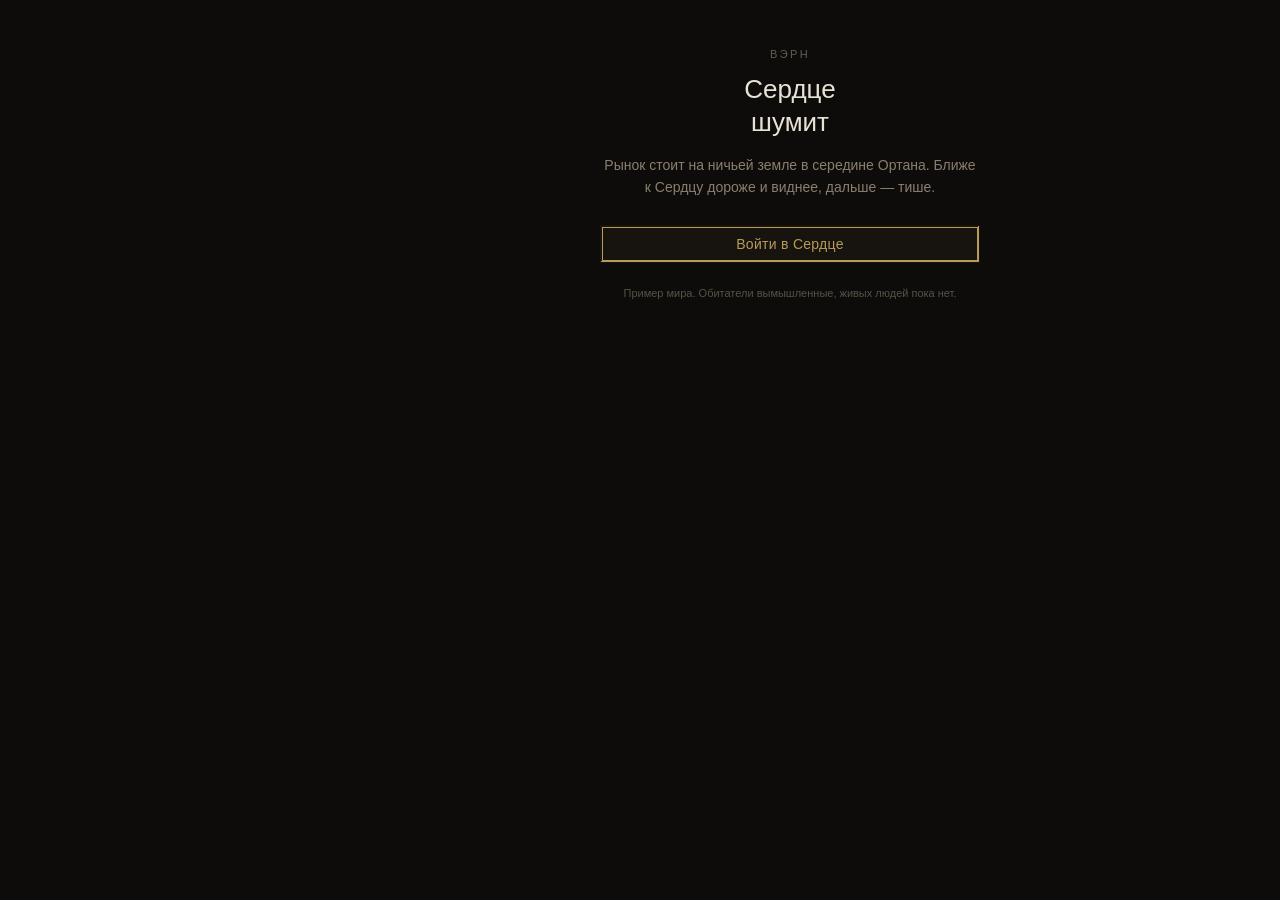
==== mir/index.html @ b0121321 "адреса латиницей: mir и nabor, со старых переадресация" ====
<!DOCTYPE html>
<html lang="ru">
<head>
<meta charset="utf-8">
<meta name="viewport" content="width=device-width, initial-scale=1, viewport-fit=cover">
<title>Вэрн · Сердце</title>

<!--
  index.html — РАЗМЕТКА всех экранов мира-витрины.

  Видимого текста здесь нет: у каждого места стоит метка data-т, текст
  подставляется из мир.js. Так владелец правит надписи в одном файле.

  Экранов четыре: ворота, страница рынка, лавка, стол.
  Всё, что внутри них, собирается кодом из данных.
-->

<script src="https://telegram.org/js/telegram-web-app.js"></script>
<link rel="stylesheet" href="стиль.css">
<link rel="stylesheet" href="страницы.css">
</head>
<body>
<!--
  Набор силуэтов ларьков. Лежит прямо здесь, а не отдельными файлами:
  ноль лишних запросов, красится из оформления, весит единицы килобайт.

  Холст 0 0 48 48 — тот же, что у знаков народов в настройки.js.
  Земля на уровне y=42.

  Цвета не зашиты: контур, огонёк, дым и фигурки берутся из
  переменных оформления. Переменные проходят внутрь use, поэтому
  состояние ларька меняется одним классом на обёртке.
-->
<svg class="набор-силуэтов" aria-hidden="true" focusable="false">
  <defs>

    <!-- СТОЛЫ · ПЛОСКИЙ навес на столбах, под ним круглый стол.
         Крыша нарочно ровная: у мастерских она домиком, у рядов
         фестонами. По форме крыши квартал и узнаётся издалека. -->
    <symbol id="силуэт-столы" viewBox="0 0 48 48">
      <g fill="none" stroke="var(--контур)" stroke-width="2.4"
         stroke-linejoin="round" stroke-linecap="round">
        <path d="M2 15 H46"/>
        <path d="M6 15 V19 M42 15 V19"/>
        <circle cx="24" cy="22" r="3.4" fill="var(--огонь)" stroke="none"/>
        <path d="M7 15 V42 M41 15 V42"/>
        <ellipse cx="24" cy="31" rx="11" ry="3.4"/>
        <path d="M24 34 V39"/>
        <path d="M18 39 H30"/>
        <path d="M2 42 H46"/>
        <g fill="var(--фигуры)" stroke="none">
          <circle cx="12" cy="33" r="2.8"/>
          <circle cx="36" cy="33" r="2.8"/>
        </g>
      </g>
    </symbol>

    <!-- МАСТЕРСКИЕ · кузня: крыша домиком, труба с дымом,
         арка горна и наковальня перед ней -->
    <symbol id="силуэт-мастерские" viewBox="0 0 48 48">
      <g fill="none" stroke="var(--контур)" stroke-width="2.4"
         stroke-linejoin="round" stroke-linecap="round">
        <g fill="var(--дым)" stroke="none">
          <circle cx="35" cy="9" r="2.6"/>
          <circle cx="39" cy="4.5" r="2"/>
        </g>
        <rect x="32" y="11" width="6" height="8"/>
        <path d="M5 22 L24 9 L43 22"/>
        <path d="M9 22 V42 H39 V22"/>
        <path d="M18 42 V33 A6 6 0 0 1 30 33 V42 Z"
              fill="var(--огонь)" stroke="var(--контур)"/>
        <path d="M2 42 H46"/>
        <g fill="var(--фигуры)" stroke="none">
          <path d="M3 38 H15 L13 34 H5 Z"/>
          <rect x="7.5" y="38" width="3" height="4"/>
        </g>
      </g>
    </symbol>

    <!-- РЯДЫ · прилавок под полосатым тентом -->
    <symbol id="силуэт-ряды" viewBox="0 0 48 48">
      <g fill="none" stroke="var(--контур)" stroke-width="2.4"
         stroke-linejoin="round" stroke-linecap="round">
        <circle cx="24" cy="24" r="4" fill="var(--огонь)" stroke="none"/>
        <path d="M4 17 H44 L44 21 Q37 26 31 21 Q24 26 17 21 Q11 26 4 21 Z"/>
        <path d="M17 17 V21 M31 17 V21"/>
        <path d="M6 21 V31 M42 21 V31"/>
        <path d="M8 31 H40 V38 H8 Z"/>
        <path d="M8 42 H40"/>
        <path d="M2 42 H46"/>
        <g fill="var(--фигуры)" stroke="none">
          <circle cx="14" cy="36" r="2.6"/>
          <circle cx="34" cy="36" r="2.6"/>
        </g>
      </g>
    </symbol>

    <!-- СВОБОДНО · голый каркас без крыши -->
    <symbol id="силуэт-свободно" viewBox="0 0 48 48">
      <g fill="none" stroke="var(--контур)" stroke-width="2.4"
         stroke-linejoin="round" stroke-linecap="round"
         stroke-dasharray="5 4">
        <path d="M7 19 H41"/>
        <path d="M10 19 V42 M38 19 V42"/>
        <path d="M10 30 H38"/>
        <path d="M2 42 H46"/>
      </g>
    </symbol>

    <!-- СЕРДЦЕ · кратер с водой, что не отражает неба -->
    <symbol id="силуэт-сердце" viewBox="0 0 48 48">
      <circle cx="24" cy="24" r="17" fill="var(--огонь)" opacity="0.13"/>
      <circle cx="24" cy="24" r="11" fill="var(--огонь)" opacity="0.22"/>
      <g fill="none" stroke="var(--контур)" stroke-width="2.2"
         stroke-linejoin="round">
        <circle cx="24" cy="24" r="17"/>
        <circle cx="24" cy="24" r="11"/>
        <circle cx="24" cy="24" r="4.5" fill="var(--огонь)" stroke="none"/>
      </g>
    </symbol>

  </defs>
</svg>

<!--
  Значки занятий. Рисуются линиями, холст 24×24, цвет берётся из
  оформления через currentColor — значит один и тот же значок годится
  и на тёплой вывеске, и на холодной.

  Семь названы в задании, три последних добавлены мной: в третьем
  кольце есть торг, ночлег и травы, а значков к ним не было.
-->
<svg width="0" height="0" style="position:absolute" aria-hidden="true"><defs>
  <g id="з-шахматы"><path d="M4 18h16M6 18l1-7M18 18l-1-7M7 11h10M7 11L5 6l3.5 2L12 4l3.5 4L19 6l-2 5"/></g>
  <g id="з-картинки"><rect x="3.5" y="5.5" width="17" height="13"/><path d="M3.5 15l5-5 4 4 3-2 5 4"/><circle cx="15.5" cy="9.5" r="1.4"/></g>
  <g id="з-видео"><rect x="3.5" y="6.5" width="12" height="11"/><path d="M15.5 10l5-3v10l-5-3z"/></g>
  <g id="з-карты"><rect x="3.5" y="6.5" width="9" height="13"/><path d="M13 6l6 2-4 12-6-2"/></g>
  <g id="з-гифки"><circle cx="12" cy="12" r="8"/><path d="M12 4a8 8 0 0 1 8 8"/><path d="M20 12l-3-2.5M20 12l-3 2.5"/></g>
  <g id="з-музыка"><path d="M9 17V6l9-2v11"/><circle cx="7" cy="17" r="2"/><circle cx="16" cy="15" r="2"/></g>
  <g id="з-таро"><rect x="4.5" y="5.5" width="8" height="12"/><path d="M13 5l6 2-3 12-6-2"/><path d="M8.5 9.5v4M6.5 11.5h4"/></g>
  <g id="з-гороскопы"><circle cx="12" cy="12" r="7.5"/><path d="M12 4.5v15M4.5 12h15"/></g>
  <g id="з-торг"><path d="M12 4v14M6 8h12M6 8l-2.5 5h5zM18 8l2.5 5h-5zM8 20h8"/></g>
  <g id="з-ночлег"><path d="M4 19v-7l8-5 8 5v7"/><rect x="9.5" y="13.5" width="5" height="5.5"/></g>
  <g id="з-травы"><path d="M12 20V9"/><path d="M12 13c-4 0-5-3-5-5 3 0 5 2 5 5z"/><path d="M12 11c4 0 5-3 5-5-3 0-5 2-5 5z"/></g>
  <g id="з-столб"><path d="M12 21V6"/><path d="M12 8h7l-2 2.5 2 2.5h-7"/><path d="M12 14H5l2 2.5-2 2.5h7"/></g>
</defs></svg>

<div class="окно">

  <!-- ══ ворота ══════════════════════════════════════════════════ -->
  <section id="э-ворота" hidden>
    <div class="ворота">
      <div class="надмир" data-т="надпись_мир"></div>
      <h1 class="крупно" data-т="заголовок_ворота"></h1>
      <p class="тускло" data-т="описание_ворота"></p>
    </div>
    <div id="герой-полоска" class="герой-полоска" hidden></div>
    <button class="кн главная" id="к-войти" data-т="кнопка_войти"></button>
    <p class="пример" data-т="пример_мира"></p>
  </section>

  <!-- ══ карта мира ══════════════════════════════════════════════ -->
  <section id="э-карта" hidden>
    <div class="двор" id="двор">
      <svg class="мир" id="мир" viewBox="0 0 1900 1900" aria-hidden="true">
        <g id="земля"></g>
        <g id="дороги"></g>
        <g id="постройки"></g>
        <g id="столбы"></g>
        <g id="фигура"></g>
      </svg>
    </div>

    <div class="мгла"></div>

    <div class="плашка-героя" id="плашка-героя" hidden></div>

    <div class="кольца-кнопки" id="кольца-кнопки"></div>
    <button class="к-герою" id="к-герою"></button>

    <div class="полоса" id="полоса" hidden></div>
    <p class="пример" data-т="пример_мира"></p>
  </section>

  <!-- ══ лавка ═══════════════════════════════════════════════════ -->
  <section id="э-лавка" hidden>
    <header class="шапка">
      <button class="стрелка" id="к-из-лавки" data-т="назад"></button>
      <h1 id="имя-лавки"></h1>
      <span class="стрелка пусто"></span>
    </header>

    <div class="хозяин" id="хозяин-лавки"></div>
    <p class="описание" id="описание-лавки"></p>

    <h2 id="заголовок-столов" data-т="лавка_столы"></h2>
    <div id="столы-лавки"></div>
    <p class="тускло мелко" id="лавка-примечание"></p>

    <p class="пример" data-т="пример_мира"></p>
  </section>

  <!-- ══ стол ════════════════════════════════════════════════════ -->
  <section id="э-стол" hidden>
    <header class="шапка">
      <button class="стрелка" id="к-из-стола" data-т="назад"></button>
      <h1 id="имя-стола"></h1>
      <span class="стрелка пусто"></span>
    </header>

    <div class="круг-стола" id="круг-стола"></div>
    <div class="чей-ход" id="чей-ход"></div>

    <!-- игровое поле: сейчас только шахматы -->
    <div id="поле-игры"></div>
    <p class="тускло мелко по-центру" id="стол-примечание"></p>

    <h2 data-т="стол_разговор"></h2>
    <div class="разговор" id="разговор"></div>
    <div class="строка-чата">
      <input id="поле-чата" type="text" autocomplete="off">
      <button class="кн тихая" id="к-сказать" data-т="стол_отправить"></button>
    </div>
    <p class="тускло мелко" data-т="стол_чат_местный"></p>

    <p class="пример" data-т="пример_мира"></p>
  </section>

  <!-- ══ окошко ══════════════════════════════════════════════════ -->
  <div class="завеса" id="завеса" hidden>
    <div class="окошко">
      <h2 id="окошко-заголовок"></h2>
      <p id="окошко-текст"></p>
      <div class="кнопки" id="окошко-кнопки"></div>
    </div>
  </div>

</div>

<script src="мир.js"></script>
<script src="настройки.js"></script>
<script src="карта.js"></script>
<script src="ход.js"></script>
</body>
</html>
---- mir/стиль.css ----
/*
  стиль.css — ОБЩЕЕ ОФОРМЛЕНИЕ мира-витрины.

  Цвета приходят из темы Телеграма и подставляются в переменные из
  ход.js. Вне Телеграма берётся запасная тема из настройки.js.

  Отдельный вид каждого кольца — в страницы.css. Здесь только то, что
  одинаково везде: раскладка, карточки, стол, чат, окошко.

  Всё плоское. Движение только как отклик на нажатие.
*/

/* ═══ ОБЛИК ═══════════════════════════════════════════════════════════
   Девятичастные рамки и заголовочный шрифт. Разбор, зачем это нужно, —
   в docs/облик.md.

   Рамки взяты из набора Kenney Fantasy UI Borders, лицензия CC0.
   Перекрашены в тёплый металл скриптом работа/рамки.py и лежат в
   облик/ рядом с этим файлом.

   Как работает border-image: картинка 48×48 режется на девять кусков
   по 16 точек. Четыре угла ставятся по углам и НЕ тянутся, стороны
   повторяются, середина не рисуется вовсе. Оттого угол остаётся углом
   при любом размере — этим игра и отличается от формы для заполнения.

   round вместо repeat: повтор укладывается целым числом раз, и узор
   не обрывается на середине завитка.
                                                                      */

@font-face {
  font-family: 'Forum';
  src: url('облик/forum-cyrillic.woff2') format('woff2');
  unicode-range: U+0301, U+0400-045F, U+0490-0491, U+04B0-04B1, U+2116;
  font-display: swap;
}
@font-face {
  font-family: 'Forum';
  /* цифры и латиница: без этого куска «2 500 000» набралось бы
     запасным шрифтом, и в одной строке оказались бы два разных */
  src: url('облик/forum-latin.woff2') format('woff2');
  unicode-range: U+0000-00FF, U+0131, U+0152-0153, U+02BB-02BC, U+02C6,
                 U+02DA, U+02DC, U+0304, U+0308, U+0329, U+2000-206F,
                 U+20AC, U+2122, U+2191, U+2193, U+2212, U+2215, U+FEFF;
  font-display: swap;
}

:root {
  /* Гамма взята из работа/симулятор.html — там вид утверждён.
     Мятного нет нигде: он остался только отметкой занятости за столом. */
  --снег:       #b3c4dd;
  --снег-свет:  #c6d4e8;
  --тень:       #4a5570;
  --камень:     #3f4a66;
  --камень-св:  #5d6a8c;
  --ночь:       #0b0f1c;
  --тепло:      #e09a3a;
  --тепло-св:   #ffc978;
  --дерево:     #6b4a22;

  --фон:        #0b0f1c;
  --поле:       #17130f;
  --текст:      #c6d4e8;
  --тусклый:    #8fa0c4;
  --кнопка:     #e09a3a;
  --текст-кнопки: #1a1206;
  --тревога:    #c4674a;
  --металл:     #b99a58;

  --кольцо:     #e09a3a;
  --кольцо-фон: #17130f;
  --кольцо-рамка: #4c587a;

  --радиус: 0px;
  --поле-окна: 0px;
}

* { box-sizing: border-box; margin: 0; padding: 0; }

body {
  background: var(--фон);
  color: var(--текст);
  font: 400 15px/1.5 -apple-system, BlinkMacSystemFont, "Segoe UI", Roboto, sans-serif;
  display: flex; justify-content: center;
  padding: var(--поле-окна);
  padding-bottom: calc(var(--поле-окна) + env(safe-area-inset-bottom, 0px));
  min-height: 100vh;
  -webkit-text-size-adjust: 100%;
  overscroll-behavior-x: none;
}

.окно { width: 100%; max-width: 380px; }
[hidden] { display: none !important; }

h2 { font-size: 13px; font-weight: 400; color: var(--тусклый); margin: 18px 0 8px; }
/* Заголовочный шрифт только в заголовках и названиях. */
.крупно, .надмир, .шапка h1, .место .название, .стол-строка b,
.окошко h2, .герой-полоска b, .круг-стола .середина, .кн, .квартал
  { font-family: var(--заголовки); }
.надмир { color: var(--металл); }
.тускло { color: var(--тусклый); }
.мелко { font-size: 12.5px; }
.по-центру { text-align: center; }

/* честная строка, обязана быть на каждом экране */
.пример {
  font-size: 11px; color: var(--тусклый); opacity: .6;
  text-align: center; margin-top: 22px; line-height: 1.5;
}

/* ── ворота ─────────────────────────────────────────────────────── */
.ворота { text-align: center; padding: 46px 0 26px; }
.надмир {
  font-size: 11px; color: var(--тусклый); opacity: .7;
  letter-spacing: .22em; margin-bottom: 10px;
}
.крупно { font-size: 26px; font-weight: 500; line-height: 1.3; white-space: pre-line; }
.ворота p { font-size: 14px; margin-top: 14px; line-height: 1.6; }

.герой-полоска {
  display: flex; align-items: center; gap: 10px;
  background: var(--поле);
  background-clip: padding-box;
  border-style: solid; border-color: transparent; border-radius: 0;
  image-rendering: pixelated;
  border-width: var(--рамка-мелкая);
  border-image: url('облик/рамка-поле.png') 16 round;
  padding: 6px 8px; margin-bottom: 12px;
}
.герой-полоска img { width: 38px; height: 38px; border-radius: 8px; object-fit: cover; }
.герой-полоска b { font-size: 14px; font-weight: 500; display: block; }
.герой-полоска span { font-size: 12px; color: var(--тусклый); }

/* ── шапка ──────────────────────────────────────────────────────── */
.шапка {
  display: flex; align-items: center; gap: 8px; margin-bottom: 12px;
}
.шапка h1 {
  flex: 1; text-align: center; font-size: 22px; font-weight: 400;
  letter-spacing: .06em; color: var(--текст);
  min-width: 0; overflow: hidden; text-overflow: ellipsis; white-space: nowrap;
}
.стрелка {
  flex: none; width: 40px; height: 40px;
  background: var(--поле); background-clip: padding-box; color: var(--металл);
  border-style: solid; border-color: transparent; border-radius: 0;
  border-width: var(--рамка-мелкая); image-rendering: pixelated;
  border-image: url('облик/рамка-тихая.png') 16 round;
  font-size: 15px; font-family: inherit; cursor: pointer;
}
.стрелка:disabled { opacity: .3; pointer-events: none; }
.стрелка.пусто { background: none; pointer-events: none; }

/* ── кварталы ───────────────────────────────────────────────────── */
.кварталы { display: flex; gap: 5px; margin-bottom: 14px; flex-wrap: wrap; }
.квартал {
  flex: 1; min-width: 62px; display: flex; flex-direction: column;
  align-items: center; gap: 3px; padding: 8px 4px; border-radius: 9px;
  background: var(--поле); color: var(--тусклый); font-size: 11.5px;
  border: 1px solid transparent; cursor: pointer; user-select: none;
}
.квартал.выбран {
  border-color: transparent; color: var(--текст);
  border-width: var(--рамка-мелкая); image-rendering: pixelated;
  border-image: url('облик/рамка-поле.png') 16 round;
  padding: 4px 2px;
}
.квартал.закрыт { opacity: .35; cursor: default; }

/* ── карта мира ─────────────────────────────────────────────────────
   Двор во весь экран. Мир — один svg на 1900×1900, камера двигает его
   через viewBox: так линии остаются чёткими на любом приближении.

   Свет всегда слева сверху: у всех построек светлый скат слева,
   тёмный справа. Разнобой первым выдаёт самоделку.                  */

#э-карта { position: fixed; inset: 0; }

.двор {
  position: absolute; inset: 0;
  background: var(--ночь);
  touch-action: none; cursor: grab;
  overflow: hidden;
}
.мир { width: 100%; height: 100%; display: block; }

.лес { fill: #1e2a1c; }

/* дороги: светлая протоптанная полоса по земле */
.дорога { fill: none; stroke: #7d8496; }
.дорога.кольцевая { stroke-width: 26; opacity: .5; }
.дорога.лучевая   { stroke-width: 18; opacity: .42; }
.дорога.тропка    { stroke-width: 10; opacity: .3; }

/* Окно дома названо «оконце»: класс «окно» уже занят обёрткой
   страницы с шириной 100%, а css-ширина действует и на svg — окна
   растягивало во всю карту.

   ── дом ─────────────────────────────────────────────────────────────
   Занятость читается температурой: открыт — тёплый, окна горят;
   закрыт — те же стены темнее и окна чёрные; свободно — холодный
   каркас. Подписи только подтверждают. */
.дом { cursor: pointer; }
.дом .площадка { fill: #10131c; opacity: .55; }
.дом .стены { fill: #6b4a22; }
.дом .стены-тень { fill: #4a3218; }
.дом .поясок { stroke: #8a5c22; stroke-width: 2; fill: none; }
.дом .скат-свет { fill: #a8452c; }
.дом .скат-тень { fill: #71301f; }
.дом .труба { fill: #4a3218; }
.дом .оконце { fill: #ffc978; }

.дом.открыт .площадка { fill: #ffb347; opacity: .16; }

.дом.закрыт .стены { fill: #45301a; }
.дом.закрыт .стены-тень { fill: #2f2011; }
.дом.закрыт .скат-свет { fill: #6d2f20; }
.дом.закрыт .скат-тень { fill: #4a2016; }
.дом.закрыт .оконце { fill: #0d1018; }
.дом.закрыт .поясок { stroke: #5c3f1c; }

.дом.свободно .площадка { fill: #2f3950; opacity: .7; }
.дом.свободно .каркас {
  stroke: #6b7796; stroke-width: 5; fill: none; stroke-linecap: round;
}

/* ── вывеска ──────────────────────────────────────────────────────── */
.вывеска { pointer-events: none; }
.вывеска .значок { color: var(--тепло-св); stroke: currentColor;
  stroke-width: 1.6; fill: none; stroke-linecap: round; stroke-linejoin: round; }
.вывеска .имя { fill: #e8c98f; font-size: 19px; }
.вывеска .занятие { fill: #9a8a6c; font-size: 14px; }
.вывеска.закрыт .имя { fill: #9a8a6c; }
.вывеска.закрыт .значок { color: #7a6a54; }
.вывеска.свободно .имя { fill: var(--текст); }
.вывеска.свободно .занятие { fill: var(--тусклый); }

/* ── столб ────────────────────────────────────────────────────────── */
.столб { cursor: pointer; color: #9db0d0; }
.столб use { stroke: currentColor; stroke-width: 1.6; fill: none;
  stroke-linecap: round; stroke-linejoin: round; }
.столб .ловушка { fill: transparent; }

/* ── герой на карте ───────────────────────────────────────────────── */
.герой-на-карте .тень-героя { fill: #000; opacity: .38; }
.герой-на-карте .тулово path,
.герой-на-карте .тулово circle {
  stroke: #f4e6c8; stroke-width: 3; fill: none;
  stroke-linecap: round; stroke-linejoin: round;
}
.герой-на-карте .тулово circle { fill: #2a2418; }

/* ── поверх карты ─────────────────────────────────────────────────── */
.мгла {
  position: absolute; inset: 0; pointer-events: none;
  box-shadow: inset 0 0 80px 26px #000; opacity: .34;
}

.плашка-героя {
  position: absolute; top: 12px; left: 12px; display: flex; gap: 7px;
  align-items: center;
  background: #0b0f1ce6; border: 1px solid #4c587a; padding: 5px 9px 5px 5px;
}
.плашка-героя img, .плашка-героя .знак {
  width: 30px; height: 30px; background: #2a2418; border: 1px solid var(--тепло);
  object-fit: cover; display: block;
}
.плашка-героя b { font-size: 11px; color: #e8c98f; font-weight: 400; display: block; }
.плашка-героя span { font-size: 9px; color: var(--тусклый); }

.кольца-кнопки {
  position: absolute; top: 12px; right: 12px;
  display: flex; flex-direction: column; gap: 6px;
}
.кольца-кнопки button {
  width: 44px; height: 44px; background: #0b0f1ce6; border: 1px solid #4c587a;
  color: #e8c98f; font-size: 18px; line-height: 1; cursor: pointer; padding: 0;
}

.к-герою {
  position: absolute; right: 12px; bottom: 76px;
  width: 52px; height: 52px; border-radius: 50%;
  background: #0b0f1ce6; border: 1px solid var(--тепло);
  color: var(--тепло-св); cursor: pointer; padding: 0;
}
.к-герою::before { content: '◎'; font-size: 22px; line-height: 1; }

.полоса {
  position: absolute; left: 0; right: 0; bottom: 0;
  background: #0b0f1cf2; border-top: 1px solid var(--дерево);
  padding: 12px 16px calc(12px + env(safe-area-inset-bottom, 0px));
  font-size: 13px; color: #e8c98f; line-height: 1.5;
}

/* Честная строка о вымышленных обитателях лежит на своей подложке:
   без неё она налезала на вывески и читалась как часть мира. */
#э-карта .пример {
  position: absolute; left: 0; right: 0; bottom: 0; margin: 0;
  pointer-events: none;
  background: linear-gradient(transparent, #0b0f1ce6 40%);
  padding: 14px 12px calc(6px + env(safe-area-inset-bottom, 0px));
}

/* ── точки страниц ──────────────────────────────────────────────── */
.точки {
  display: flex; justify-content: center; align-items: center;
  gap: 7px; margin-top: 16px;
}
.точки i {
  width: 7px; height: 7px; border-radius: 50%;
  background: var(--тусклый); opacity: .35;
}
.точки i.открыта { opacity: .8; }
.точки i.текущая {
  background: none; border: 2px solid var(--кольцо); opacity: 1;
  width: 9px; height: 9px;
}
.точки i.закрыта { width: 5px; height: 5px; opacity: .2; }

/* ── лавка ──────────────────────────────────────────────────────── */
.хозяин {
  display: flex; align-items: center; gap: 6px;
  font-size: 13px; color: var(--кольцо);
}
.описание { font-size: 13.5px; color: var(--тусклый); margin-top: 8px; line-height: 1.5; }

.стол-строка {
  background: var(--поле);
  background-clip: padding-box;
  border-style: solid; border-color: transparent; border-radius: 0;
  image-rendering: pixelated;
  border-width: var(--рамка-мелкая);
  border-image: url('облик/рамка-тихая.png') 16 round;
  padding: 6px 8px; margin-bottom: 8px;
  display: flex; align-items: center; gap: 10px;
}
.стол-строка .о-столе { flex: 1; min-width: 0; }
.стол-строка b { font-size: 14px; font-weight: 500; display: block; }
.стол-строка .кто { font-size: 12px; color: var(--тусклый); margin-top: 3px;
  display: flex; align-items: center; gap: 5px; flex-wrap: wrap; }
.стол-строка .ставка { font-size: 12px; color: var(--кольцо); margin-top: 2px; }

/* ── стол ───────────────────────────────────────────────────────── */
.круг-стола {
  position: relative; width: 100%; aspect-ratio: 1 / 1;
  max-width: 300px; margin: 4px auto 0;
}
.круг-стола .середина {
  position: absolute; inset: 22%; border-radius: 50%;
  background: var(--поле); border: 1px solid var(--кольцо-рамка);
  display: flex; align-items: center; justify-content: center;
  text-align: center; font-size: 12px; color: var(--тусклый); padding: 8px;
}
/* Долю в проценты переводит оформление: в логике остаются числа
   без единиц, а единицы живут там, где им место. */
.место-за-столом {
  position: absolute;
  left: calc(var(--х) * 100%); top: calc(var(--у) * 100%);
  width: calc(var(--размер) * 100%);
  transform: translate(-50%, -50%);
  display: flex; flex-direction: column; align-items: center; gap: 3px;
  text-align: center;
}
.место-за-столом .лицо {
  width: 100%; aspect-ratio: 1 / 1; border-radius: 50%;
  background: var(--поле); border: 1px solid var(--кольцо-рамка);
  display: flex; align-items: center; justify-content: center;
  overflow: hidden;
}
.место-за-столом .лицо img { width: 100%; height: 100%; object-fit: cover; }
.место-за-столом.ходит .лицо { border-color: var(--кольцо); border-width: 2px; }
.место-за-столом .подпись {
  font-size: 10.5px; color: var(--тусклый); line-height: 1.2;
  max-width: 100%; overflow: hidden; text-overflow: ellipsis; white-space: nowrap;
}
.место-за-столом.пустое .лицо { border-style: dashed; cursor: pointer; }
.место-за-столом.пустое .подпись { color: var(--кольцо); }

.чей-ход {
  text-align: center; font-size: 13px; color: var(--кольцо);
  margin-top: 10px; min-height: 20px;
}

/* ── шахматы ────────────────────────────────────────────────────── */
.доска {
  display: grid; grid-template-columns: repeat(8, 1fr);
  width: 100%; max-width: 340px; margin: 10px auto 0;
  background-clip: padding-box;
  border-style: solid; border-color: transparent; border-radius: 0;
  image-rendering: pixelated;
  border-width: var(--рамка);
  border-image: url('облик/рамка-панель.png') 16 round;
}
.клетка {
  aspect-ratio: 1 / 1; display: flex; align-items: center;
  justify-content: center; font-size: 25px; line-height: 1;
  cursor: pointer; user-select: none; position: relative;
}
.клетка.светлая { background: #3a4550; }
.клетка.тёмная  { background: #232c35; }
.клетка.выбрана { background: var(--кольцо); }
.клетка.можно::after {
  content: ''; position: absolute; width: 26%; height: 26%;
  border-radius: 50%; background: var(--кольцо); opacity: .55;
}
.клетка.можно.занята::after {
  width: 82%; height: 82%; background: none;
  border: 2px solid var(--кольцо); opacity: .7;
}
.клетка .фигура { position: relative; z-index: 1; }
.клетка.белая-фигура .фигура { color: #f2f5f7; }
.клетка.чёрная-фигура .фигура { color: #10161c; }

.итог-партии {
  text-align: center; font-size: 14px; color: var(--кольцо);
  margin-top: 10px; min-height: 20px;
}

/* ── разговор ───────────────────────────────────────────────────── */
.разговор {
  background: var(--поле);
  background-clip: padding-box;
  border-style: solid; border-color: transparent; border-radius: 0;
  image-rendering: pixelated;
  border-width: var(--рамка-мелкая);
  border-image: url('облик/рамка-тихая.png') 16 round;
  padding: 6px 8px; max-height: 190px; overflow-y: auto;
}
.реплика { font-size: 13px; margin-bottom: 7px; line-height: 1.45; }
.реплика:last-child { margin-bottom: 0; }
.реплика b { font-weight: 500; color: var(--кольцо); }
.реплика.моя b { color: var(--текст); }

.строка-чата { display: flex; gap: 7px; margin-top: 8px; }
.строка-чата input {
  flex: 1; min-width: 0; background: var(--поле);
  padding: 6px 8px; color: var(--текст);
  font-size: 15px; font-family: inherit; outline: none;
  background-clip: padding-box;
  border-style: solid; border-color: transparent; border-radius: 0;
  image-rendering: pixelated;
  border-width: var(--рамка-мелкая);
  border-image: url('облик/рамка-поле.png') 16 round;
}

/* ── кнопки ─────────────────────────────────────────────────────── */
.кн {
  display: block; width: 100%; text-align: center; padding: 8px 0;
  font-size: 14px; font-family: var(--заголовки); letter-spacing: .02em;
  cursor: pointer; user-select: none; color: var(--текст);
  background-clip: padding-box;
  border-style: solid; border-color: transparent; border-radius: 0;
  image-rendering: pixelated;
  border-width: var(--рамка-мелкая);
  border-image: url('облик/рамка-кнопка.png') 16 round;
}
/* Тёмная панель с металлической рамкой вместо цветной заливки. */
.кн.главная { background: var(--поле); color: var(--металл); font-weight: 500; }
.кн.тихая { background: var(--поле); color: var(--тусклый); }
.кн.мелкая { width: auto; padding: 9px 14px; font-size: 13px; flex: none; }
.кн:disabled { opacity: .35; pointer-events: none; }
.кнопки { display: flex; gap: 8px; margin-top: 14px; }
.кнопки .кн { flex: 1; }

/* ── окошко ─────────────────────────────────────────────────────── */
.завеса {
  position: fixed; inset: 0; background: rgba(0, 0, 0, .6);
  display: flex; align-items: center; justify-content: center;
  padding: 20px; z-index: 10;
}
.окошко {
  background: var(--поле);
  background-clip: padding-box;
  border-style: solid; border-color: transparent; border-radius: 0;
  image-rendering: pixelated;
  border-width: var(--рамка);
  border-image: url('облик/рамка-важная.png') 16 round;
  padding: 10px; width: 100%; max-width: 320px;
}
.окошко h2 { margin: 0 0 8px; color: var(--текст); font-size: 16px; font-weight: 500; }
.окошко p { font-size: 13.5px; color: var(--тусклый); line-height: 1.5; }

@media (max-width: 360px) {
  body { padding: 11px; }
  .места { gap: 7px; }
  .место { padding: 10px; min-height: 90px; }
  .клетка { font-size: 22px; }
}
---- mir/страницы.css ----
/*
  страницы.css — ВИД ОТДЕЛЬНЫХ КОЛЕЦ рынка.

  Чем отличается от стиль.css: там раскладка, одинаковая везде, здесь
  только разница между кольцами. Ближе к Сердцу — дороже и теплее,
  дальше — беднее и глуше. Разница делается цветом, рамкой и
  плотностью узора, картинок нет.

  Класс вешается на тело страницы из ход.js по полю `вид` в мир.js.
  Добавляешь кольцо — дописываешь сюда правило с тем же именем.
*/

/* ── 1 · камень, металл, тёплый свет ──────────────────────────────
   Текстура легла на саму карту, а не на карточки: карточек больше нет,
   есть площадь. Косая штриховка рисуется оформлением и ничего не весит.

   Свечение из середины — это Сердце, к краям площадь темнеет.       */
.круг-1 {
  --кольцо: #d8b45c;
  --кольцо-фон: #191510;
  --кольцо-рамка: #3d3a2e;
}
/* Своей подложки у карты нет намеренно: иначе она читается как
   прямоугольная панель на странице, а должна читаться как площадь.
   Фон страницы проходит насквозь, поверх лежит только свет от Сердца
   и еле заметная косая штриховка камня. */
.круг-1 .карта {
  background:
    radial-gradient(circle at 50% 55%,
      rgba(240, 185, 92, .055) 0%, transparent 40%),
    repeating-linear-gradient(135deg,
      rgba(216, 180, 92, .022) 0 2px, transparent 2px 11px);
}

/* ── 2 · обработанный камень, ткань, ровный свет ────────────────── */
.круг-2 {
  --кольцо: #a89880;
  --кольцо-фон: #16130f;
  --кольцо-рамка: #33302b;
}

/* ── 3 · простое дерево, обжитое и скромное ─────────────────────── */
.круг-3 {
  --кольцо: #a98d6b;
  --кольцо-фон: #141210;
  --кольцо-рамка: #2e2a24;
}

/* ── 4–5 · закрыты, вид задан заранее ───────────────────────────── */
.круг-4, .круг-5 {
  --кольцо: #8b8577;
  --кольцо-фон: #121316;
  --кольцо-рамка: #2b2a27;
}

/* ── 6–8 · дощатые навесы, грязь, костры ────────────────────────── */
.круг-6, .круг-7, .круг-8 {
  --кольцо: #7a6a55;
  --кольцо-фон: #101114;
  --кольцо-рамка: #26241f;
}

/* ── 9–10 · дремучий лес, туман, редкие огни ────────────────────── */
.круг-9, .круг-10 {
  --кольцо: #5d6b63;
  --кольцо-фон: #0d0f11;
  --кольцо-рамка: #1e2320;
}
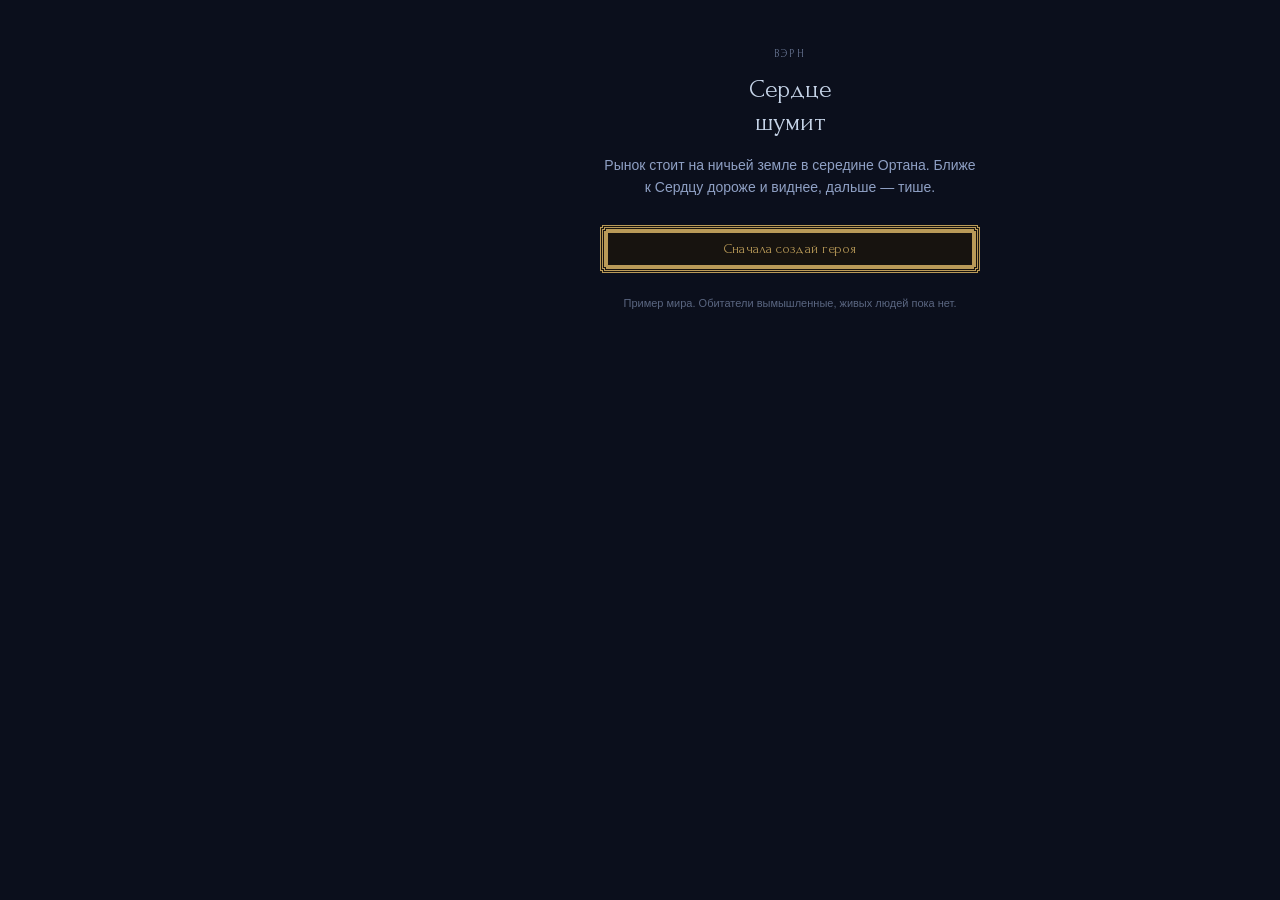
==== commit 3697d299: "один адрес: ворота, сборка, мир; три первые лавки; посредник" ====
--- a/mir/index.html
+++ b/mir/index.html
@@ -1,245 +1,5 @@
 <!DOCTYPE html>
-<html lang="ru">
-<head>
-<meta charset="utf-8">
-<meta name="viewport" content="width=device-width, initial-scale=1, viewport-fit=cover">
-<title>Вэрн · Сердце</title>
-
-<!--
-  index.html — РАЗМЕТКА всех экранов мира-витрины.
-
-  Видимого текста здесь нет: у каждого места стоит метка data-т, текст
-  подставляется из мир.js. Так владелец правит надписи в одном файле.
-
-  Экранов четыре: ворота, страница рынка, лавка, стол.
-  Всё, что внутри них, собирается кодом из данных.
--->
-
-<script src="https://telegram.org/js/telegram-web-app.js"></script>
-<link rel="stylesheet" href="стиль.css">
-<link rel="stylesheet" href="страницы.css">
-</head>
-<body>
-<!--
-  Набор силуэтов ларьков. Лежит прямо здесь, а не отдельными файлами:
-  ноль лишних запросов, красится из оформления, весит единицы килобайт.
-
-  Холст 0 0 48 48 — тот же, что у знаков народов в настройки.js.
-  Земля на уровне y=42.
-
-  Цвета не зашиты: контур, огонёк, дым и фигурки берутся из
-  переменных оформления. Переменные проходят внутрь use, поэтому
-  состояние ларька меняется одним классом на обёртке.
--->
-<svg class="набор-силуэтов" aria-hidden="true" focusable="false">
-  <defs>
-
-    <!-- СТОЛЫ · ПЛОСКИЙ навес на столбах, под ним круглый стол.
-         Крыша нарочно ровная: у мастерских она домиком, у рядов
-         фестонами. По форме крыши квартал и узнаётся издалека. -->
-    <symbol id="силуэт-столы" viewBox="0 0 48 48">
-      <g fill="none" stroke="var(--контур)" stroke-width="2.4"
-         stroke-linejoin="round" stroke-linecap="round">
-        <path d="M2 15 H46"/>
-        <path d="M6 15 V19 M42 15 V19"/>
-        <circle cx="24" cy="22" r="3.4" fill="var(--огонь)" stroke="none"/>
-        <path d="M7 15 V42 M41 15 V42"/>
-        <ellipse cx="24" cy="31" rx="11" ry="3.4"/>
-        <path d="M24 34 V39"/>
-        <path d="M18 39 H30"/>
-        <path d="M2 42 H46"/>
-        <g fill="var(--фигуры)" stroke="none">
-          <circle cx="12" cy="33" r="2.8"/>
-          <circle cx="36" cy="33" r="2.8"/>
-        </g>
-      </g>
-    </symbol>
-
-    <!-- МАСТЕРСКИЕ · кузня: крыша домиком, труба с дымом,
-         арка горна и наковальня перед ней -->
-    <symbol id="силуэт-мастерские" viewBox="0 0 48 48">
-      <g fill="none" stroke="var(--контур)" stroke-width="2.4"
-         stroke-linejoin="round" stroke-linecap="round">
-        <g fill="var(--дым)" stroke="none">
-          <circle cx="35" cy="9" r="2.6"/>
-          <circle cx="39" cy="4.5" r="2"/>
-        </g>
-        <rect x="32" y="11" width="6" height="8"/>
-        <path d="M5 22 L24 9 L43 22"/>
-        <path d="M9 22 V42 H39 V22"/>
-        <path d="M18 42 V33 A6 6 0 0 1 30 33 V42 Z"
-              fill="var(--огонь)" stroke="var(--контур)"/>
-        <path d="M2 42 H46"/>
-        <g fill="var(--фигуры)" stroke="none">
-          <path d="M3 38 H15 L13 34 H5 Z"/>
-          <rect x="7.5" y="38" width="3" height="4"/>
-        </g>
-      </g>
-    </symbol>
-
-    <!-- РЯДЫ · прилавок под полосатым тентом -->
-    <symbol id="силуэт-ряды" viewBox="0 0 48 48">
-      <g fill="none" stroke="var(--контур)" stroke-width="2.4"
-         stroke-linejoin="round" stroke-linecap="round">
-        <circle cx="24" cy="24" r="4" fill="var(--огонь)" stroke="none"/>
-        <path d="M4 17 H44 L44 21 Q37 26 31 21 Q24 26 17 21 Q11 26 4 21 Z"/>
-        <path d="M17 17 V21 M31 17 V21"/>
-        <path d="M6 21 V31 M42 21 V31"/>
-        <path d="M8 31 H40 V38 H8 Z"/>
-        <path d="M8 42 H40"/>
-        <path d="M2 42 H46"/>
-        <g fill="var(--фигуры)" stroke="none">
-          <circle cx="14" cy="36" r="2.6"/>
-          <circle cx="34" cy="36" r="2.6"/>
-        </g>
-      </g>
-    </symbol>
-
-    <!-- СВОБОДНО · голый каркас без крыши -->
-    <symbol id="силуэт-свободно" viewBox="0 0 48 48">
-      <g fill="none" stroke="var(--контур)" stroke-width="2.4"
-         stroke-linejoin="round" stroke-linecap="round"
-         stroke-dasharray="5 4">
-        <path d="M7 19 H41"/>
-        <path d="M10 19 V42 M38 19 V42"/>
-        <path d="M10 30 H38"/>
-        <path d="M2 42 H46"/>
-      </g>
-    </symbol>
-
-    <!-- СЕРДЦЕ · кратер с водой, что не отражает неба -->
-    <symbol id="силуэт-сердце" viewBox="0 0 48 48">
-      <circle cx="24" cy="24" r="17" fill="var(--огонь)" opacity="0.13"/>
-      <circle cx="24" cy="24" r="11" fill="var(--огонь)" opacity="0.22"/>
-      <g fill="none" stroke="var(--контур)" stroke-width="2.2"
-         stroke-linejoin="round">
-        <circle cx="24" cy="24" r="17"/>
-        <circle cx="24" cy="24" r="11"/>
-        <circle cx="24" cy="24" r="4.5" fill="var(--огонь)" stroke="none"/>
-      </g>
-    </symbol>
-
-  </defs>
-</svg>
-
-<!--
-  Значки занятий. Рисуются линиями, холст 24×24, цвет берётся из
-  оформления через currentColor — значит один и тот же значок годится
-  и на тёплой вывеске, и на холодной.
-
-  Семь названы в задании, три последних добавлены мной: в третьем
-  кольце есть торг, ночлег и травы, а значков к ним не было.
--->
-<svg width="0" height="0" style="position:absolute" aria-hidden="true"><defs>
-  <g id="з-шахматы"><path d="M4 18h16M6 18l1-7M18 18l-1-7M7 11h10M7 11L5 6l3.5 2L12 4l3.5 4L19 6l-2 5"/></g>
-  <g id="з-картинки"><rect x="3.5" y="5.5" width="17" height="13"/><path d="M3.5 15l5-5 4 4 3-2 5 4"/><circle cx="15.5" cy="9.5" r="1.4"/></g>
-  <g id="з-видео"><rect x="3.5" y="6.5" width="12" height="11"/><path d="M15.5 10l5-3v10l-5-3z"/></g>
-  <g id="з-карты"><rect x="3.5" y="6.5" width="9" height="13"/><path d="M13 6l6 2-4 12-6-2"/></g>
-  <g id="з-гифки"><circle cx="12" cy="12" r="8"/><path d="M12 4a8 8 0 0 1 8 8"/><path d="M20 12l-3-2.5M20 12l-3 2.5"/></g>
-  <g id="з-музыка"><path d="M9 17V6l9-2v11"/><circle cx="7" cy="17" r="2"/><circle cx="16" cy="15" r="2"/></g>
-  <g id="з-таро"><rect x="4.5" y="5.5" width="8" height="12"/><path d="M13 5l6 2-3 12-6-2"/><path d="M8.5 9.5v4M6.5 11.5h4"/></g>
-  <g id="з-гороскопы"><circle cx="12" cy="12" r="7.5"/><path d="M12 4.5v15M4.5 12h15"/></g>
-  <g id="з-торг"><path d="M12 4v14M6 8h12M6 8l-2.5 5h5zM18 8l2.5 5h-5zM8 20h8"/></g>
-  <g id="з-ночлег"><path d="M4 19v-7l8-5 8 5v7"/><rect x="9.5" y="13.5" width="5" height="5.5"/></g>
-  <g id="з-травы"><path d="M12 20V9"/><path d="M12 13c-4 0-5-3-5-5 3 0 5 2 5 5z"/><path d="M12 11c4 0 5-3 5-5-3 0-5 2-5 5z"/></g>
-  <g id="з-столб"><path d="M12 21V6"/><path d="M12 8h7l-2 2.5 2 2.5h-7"/><path d="M12 14H5l2 2.5-2 2.5h7"/></g>
-</defs></svg>
-
-<div class="окно">
-
-  <!-- ══ ворота ══════════════════════════════════════════════════ -->
-  <section id="э-ворота" hidden>
-    <div class="ворота">
-      <div class="надмир" data-т="надпись_мир"></div>
-      <h1 class="крупно" data-т="заголовок_ворота"></h1>
-      <p class="тускло" data-т="описание_ворота"></p>
-    </div>
-    <div id="герой-полоска" class="герой-полоска" hidden></div>
-    <button class="кн главная" id="к-войти" data-т="кнопка_войти"></button>
-    <p class="пример" data-т="пример_мира"></p>
-  </section>
-
-  <!-- ══ карта мира ══════════════════════════════════════════════ -->
-  <section id="э-карта" hidden>
-    <div class="двор" id="двор">
-      <svg class="мир" id="мир" viewBox="0 0 1900 1900" aria-hidden="true">
-        <g id="земля"></g>
-        <g id="дороги"></g>
-        <g id="постройки"></g>
-        <g id="столбы"></g>
-        <g id="фигура"></g>
-      </svg>
-    </div>
-
-    <div class="мгла"></div>
-
-    <div class="плашка-героя" id="плашка-героя" hidden></div>
-
-    <div class="кольца-кнопки" id="кольца-кнопки"></div>
-    <button class="к-герою" id="к-герою"></button>
-
-    <div class="полоса" id="полоса" hidden></div>
-    <p class="пример" data-т="пример_мира"></p>
-  </section>
-
-  <!-- ══ лавка ═══════════════════════════════════════════════════ -->
-  <section id="э-лавка" hidden>
-    <header class="шапка">
-      <button class="стрелка" id="к-из-лавки" data-т="назад"></button>
-      <h1 id="имя-лавки"></h1>
-      <span class="стрелка пусто"></span>
-    </header>
-
-    <div class="хозяин" id="хозяин-лавки"></div>
-    <p class="описание" id="описание-лавки"></p>
-
-    <h2 id="заголовок-столов" data-т="лавка_столы"></h2>
-    <div id="столы-лавки"></div>
-    <p class="тускло мелко" id="лавка-примечание"></p>
-
-    <p class="пример" data-т="пример_мира"></p>
-  </section>
-
-  <!-- ══ стол ════════════════════════════════════════════════════ -->
-  <section id="э-стол" hidden>
-    <header class="шапка">
-      <button class="стрелка" id="к-из-стола" data-т="назад"></button>
-      <h1 id="имя-стола"></h1>
-      <span class="стрелка пусто"></span>
-    </header>
-
-    <div class="круг-стола" id="круг-стола"></div>
-    <div class="чей-ход" id="чей-ход"></div>
-
-    <!-- игровое поле: сейчас только шахматы -->
-    <div id="поле-игры"></div>
-    <p class="тускло мелко по-центру" id="стол-примечание"></p>
-
-    <h2 data-т="стол_разговор"></h2>
-    <div class="разговор" id="разговор"></div>
-    <div class="строка-чата">
-      <input id="поле-чата" type="text" autocomplete="off">
-      <button class="кн тихая" id="к-сказать" data-т="стол_отправить"></button>
-    </div>
-    <p class="тускло мелко" data-т="стол_чат_местный"></p>
-
-    <p class="пример" data-т="пример_мира"></p>
-  </section>
-
-  <!-- ══ окошко ══════════════════════════════════════════════════ -->
-  <div class="завеса" id="завеса" hidden>
-    <div class="окошко">
-      <h2 id="окошко-заголовок"></h2>
-      <p id="окошко-текст"></p>
-      <div class="кнопки" id="окошко-кнопки"></div>
-    </div>
-  </div>
-
-</div>
-
-<script src="мир.js"></script>
-<script src="настройки.js"></script>
-<script src="карта.js"></script>
-<script src="ход.js"></script>
-</body>
-</html>
+<html lang="ru"><head><meta charset="utf-8">
+<meta http-equiv="refresh" content="0; url=../">
+<title>Вэрн</title></head>
+<body><p>Мир переехал: <a href="../">../</a></p></body></html>
